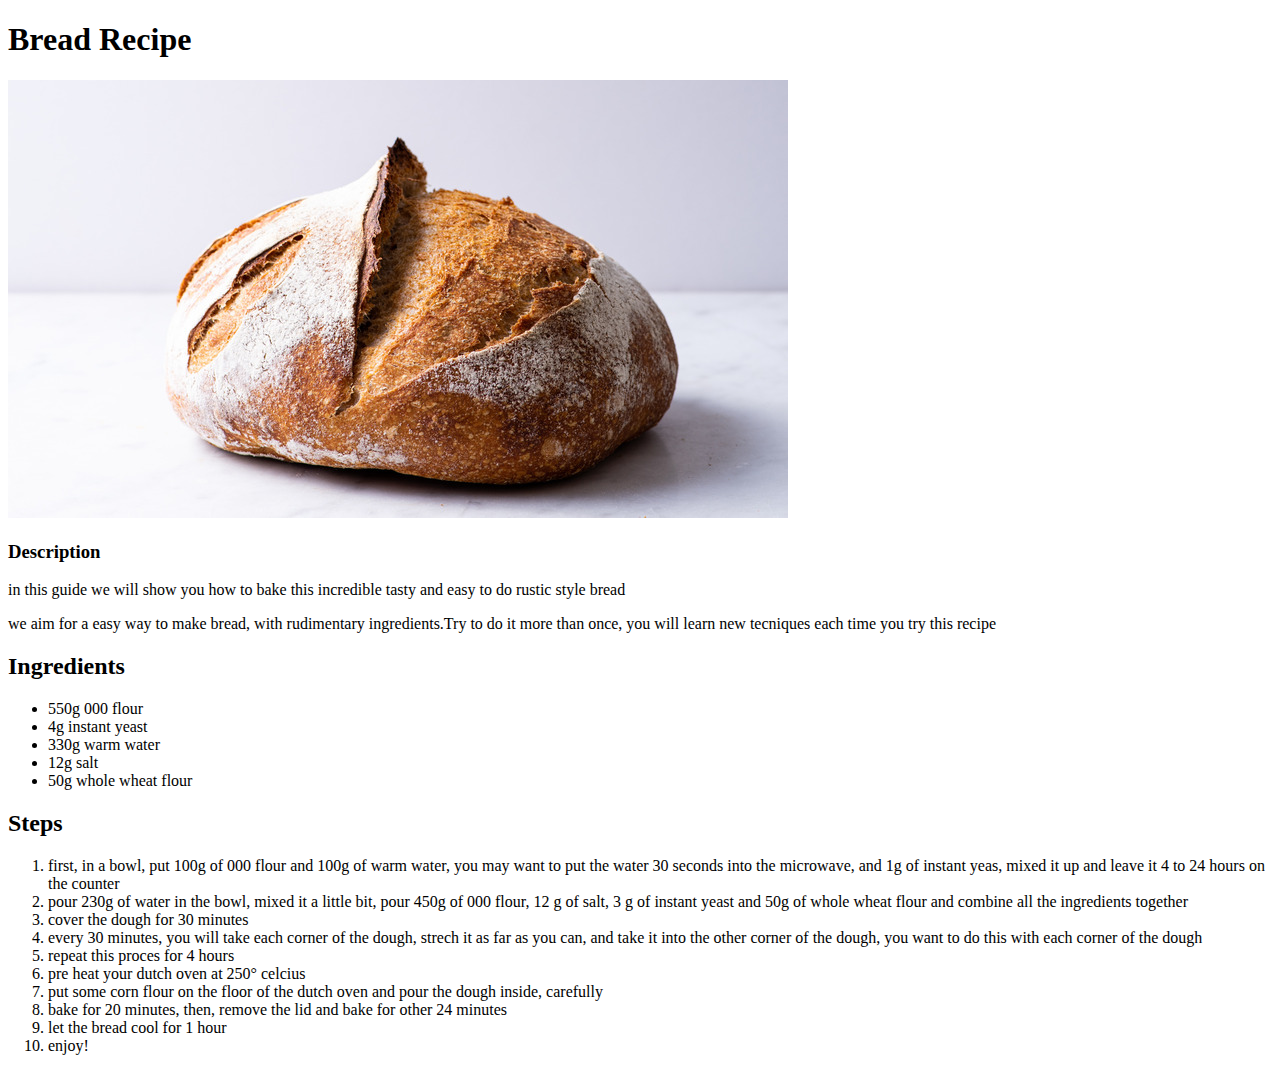
==== recipes/bread.html @ b70d501e "main page added, bread recipe, bread images" ====
<!DOCTYPE html>
<html lang="EN">
    <head>
        <meta charset="UTF-8">
    </head>

    <body>
        <h1>Bread Recipe</h1>
        <img src="./images/bread-finish.jpg" alt="A rustic style bread in a white background">
        <h3>Description</h3>
        <p>in this guide we will show you how to bake this incredible tasty and easy to do rustic style bread</p>
        <p>we aim for a easy way to make bread, with rudimentary ingredients.Try to do it more than once, you will learn new tecniques each time you try this recipe</p>
        <h2>Ingredients</h2>
        <ul>
            <li>550g 000 flour</li>
            <li>4g instant yeast</li>
            <li>330g warm water</li>
            <li>12g salt</li>
            <li>50g whole wheat flour</li>
        </ul>
        <h2>Steps</h2>
        <ol>
            <li>first, in a bowl, put 100g of 000 flour and 100g of warm water, you may want to put the water 30 seconds into the microwave, and 1g of instant yeas, mixed it up and leave it 4 to 24 hours on the counter</li>
            <li>pour 230g of water in the bowl, mixed it a little bit, pour 450g of 000 flour, 12 g of salt, 3 g of instant yeast and 50g of whole wheat flour and combine all the ingredients together</li>
            <li>cover the dough for 30 minutes</li>
            <li> every 30 minutes, you will take each corner of the dough, strech it as far as you can, and take it into the other corner of the dough, you want to do this with each corner of the dough</li>
            <li>repeat this proces for 4 hours</li>
            <li>pre heat your dutch oven at 250° celcius</li>
            <li>put some corn flour on the floor of the dutch oven and pour the dough inside, carefully</li>
            <li>bake for 20 minutes, then, remove the lid and bake for other 24 minutes</li>
            <li>let the bread cool for 1 hour</li>
            <li>enjoy!</li>

        </ol>

    </body>
</html>
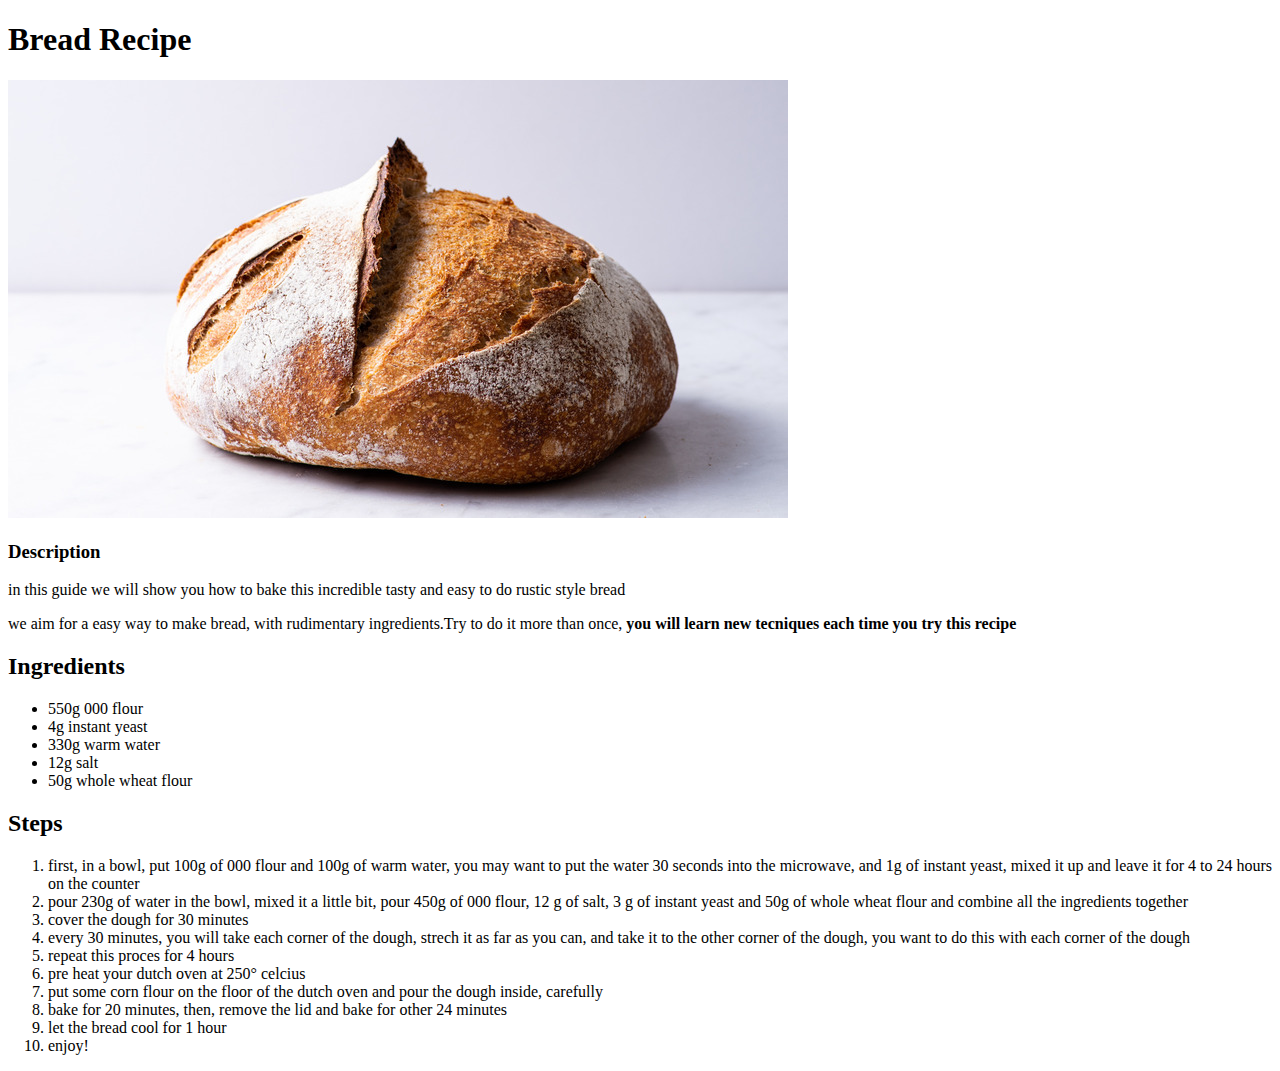
==== commit a3958a39: "add papas recipe, ancled to main P poolish details aaa" ====
--- a/recipes/bread.html
+++ b/recipes/bread.html
@@ -2,6 +2,7 @@
 <html lang="EN">
     <head>
         <meta charset="UTF-8">
+        <title>Bread!</title>
     </head>
 
     <body>
@@ -9,7 +10,7 @@
         <img src="./images/bread-finish.jpg" alt="A rustic style bread in a white background">
         <h3>Description</h3>
         <p>in this guide we will show you how to bake this incredible tasty and easy to do rustic style bread</p>
-        <p>we aim for a easy way to make bread, with rudimentary ingredients.Try to do it more than once, you will learn new tecniques each time you try this recipe</p>
+        <p>we aim for a easy way to make bread, with rudimentary ingredients.Try to do it more than once, <strong>you will learn new tecniques each time you try this recipe</strong></p>
         <h2>Ingredients</h2>
         <ul>
             <li>550g 000 flour</li>
@@ -20,10 +21,10 @@
         </ul>
         <h2>Steps</h2>
         <ol>
-            <li>first, in a bowl, put 100g of 000 flour and 100g of warm water, you may want to put the water 30 seconds into the microwave, and 1g of instant yeas, mixed it up and leave it 4 to 24 hours on the counter</li>
+            <li>first, in a bowl, put 100g of 000 flour and 100g of warm water, you may want to put the water 30 seconds into the microwave, and 1g of instant yeast, mixed it up and leave it for 4 to 24 hours on the counter</li>
             <li>pour 230g of water in the bowl, mixed it a little bit, pour 450g of 000 flour, 12 g of salt, 3 g of instant yeast and 50g of whole wheat flour and combine all the ingredients together</li>
             <li>cover the dough for 30 minutes</li>
-            <li> every 30 minutes, you will take each corner of the dough, strech it as far as you can, and take it into the other corner of the dough, you want to do this with each corner of the dough</li>
+            <li>every 30 minutes, you will take each corner of the dough, strech it as far as you can, and take it to the other corner of the dough, you want to do this with each corner of the dough</li>
             <li>repeat this proces for 4 hours</li>
             <li>pre heat your dutch oven at 250° celcius</li>
             <li>put some corn flour on the floor of the dutch oven and pour the dough inside, carefully</li>
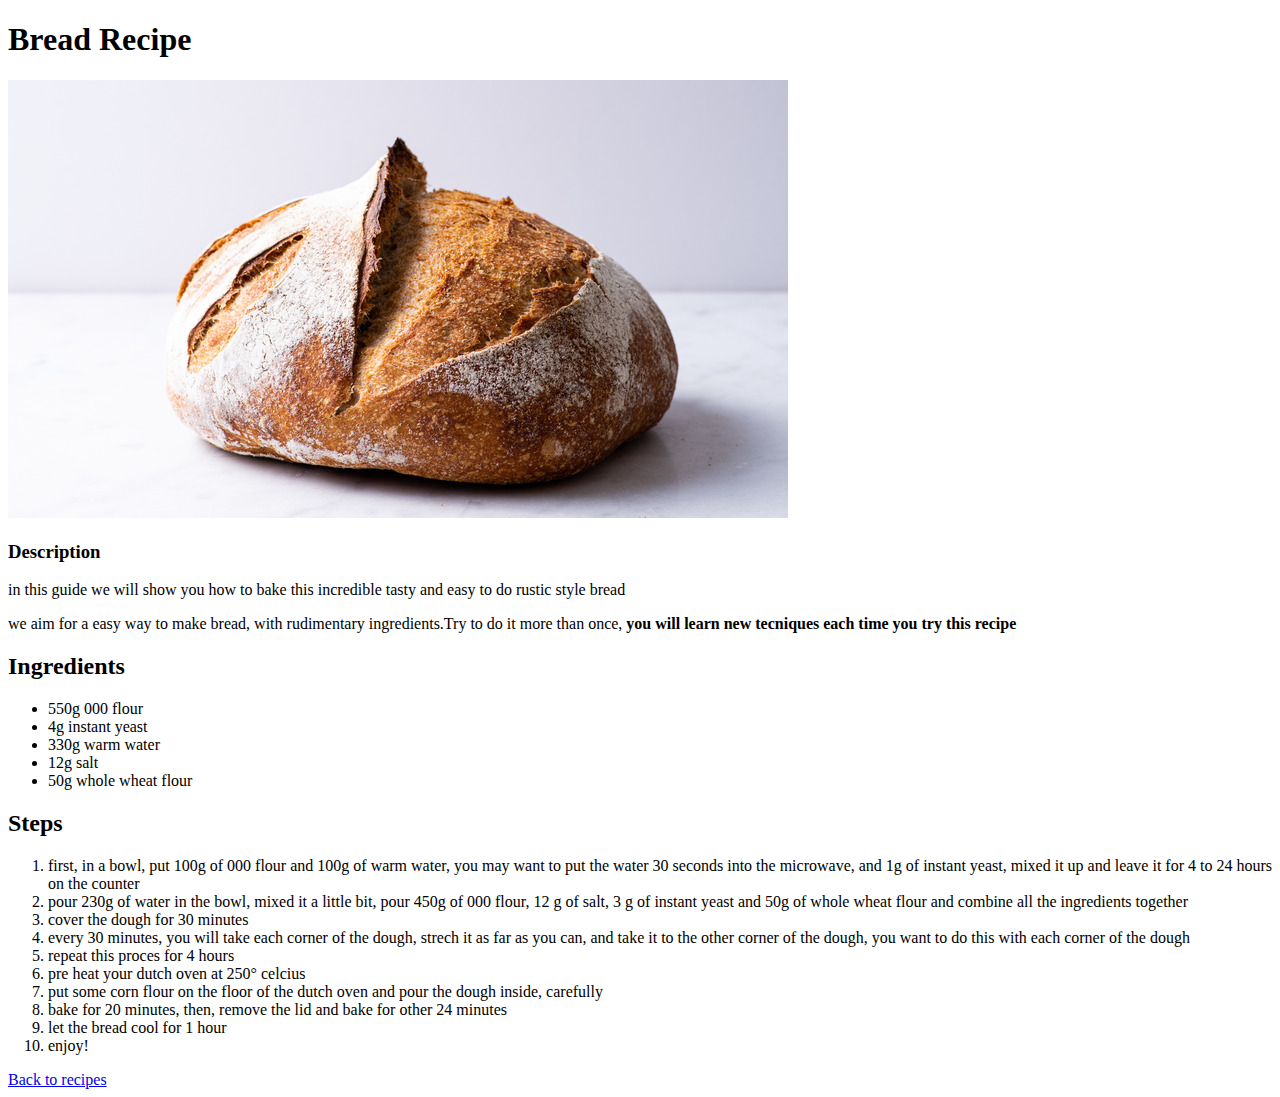
==== commit 20cb40bf: "add a back to main page link" ====
--- a/recipes/bread.html
+++ b/recipes/bread.html
@@ -31,8 +31,8 @@
             <li>bake for 20 minutes, then, remove the lid and bake for other 24 minutes</li>
             <li>let the bread cool for 1 hour</li>
             <li>enjoy!</li>
-
         </ol>
+        <a href="../index.html">Back to recipes</a>
 
     </body>
 </html>
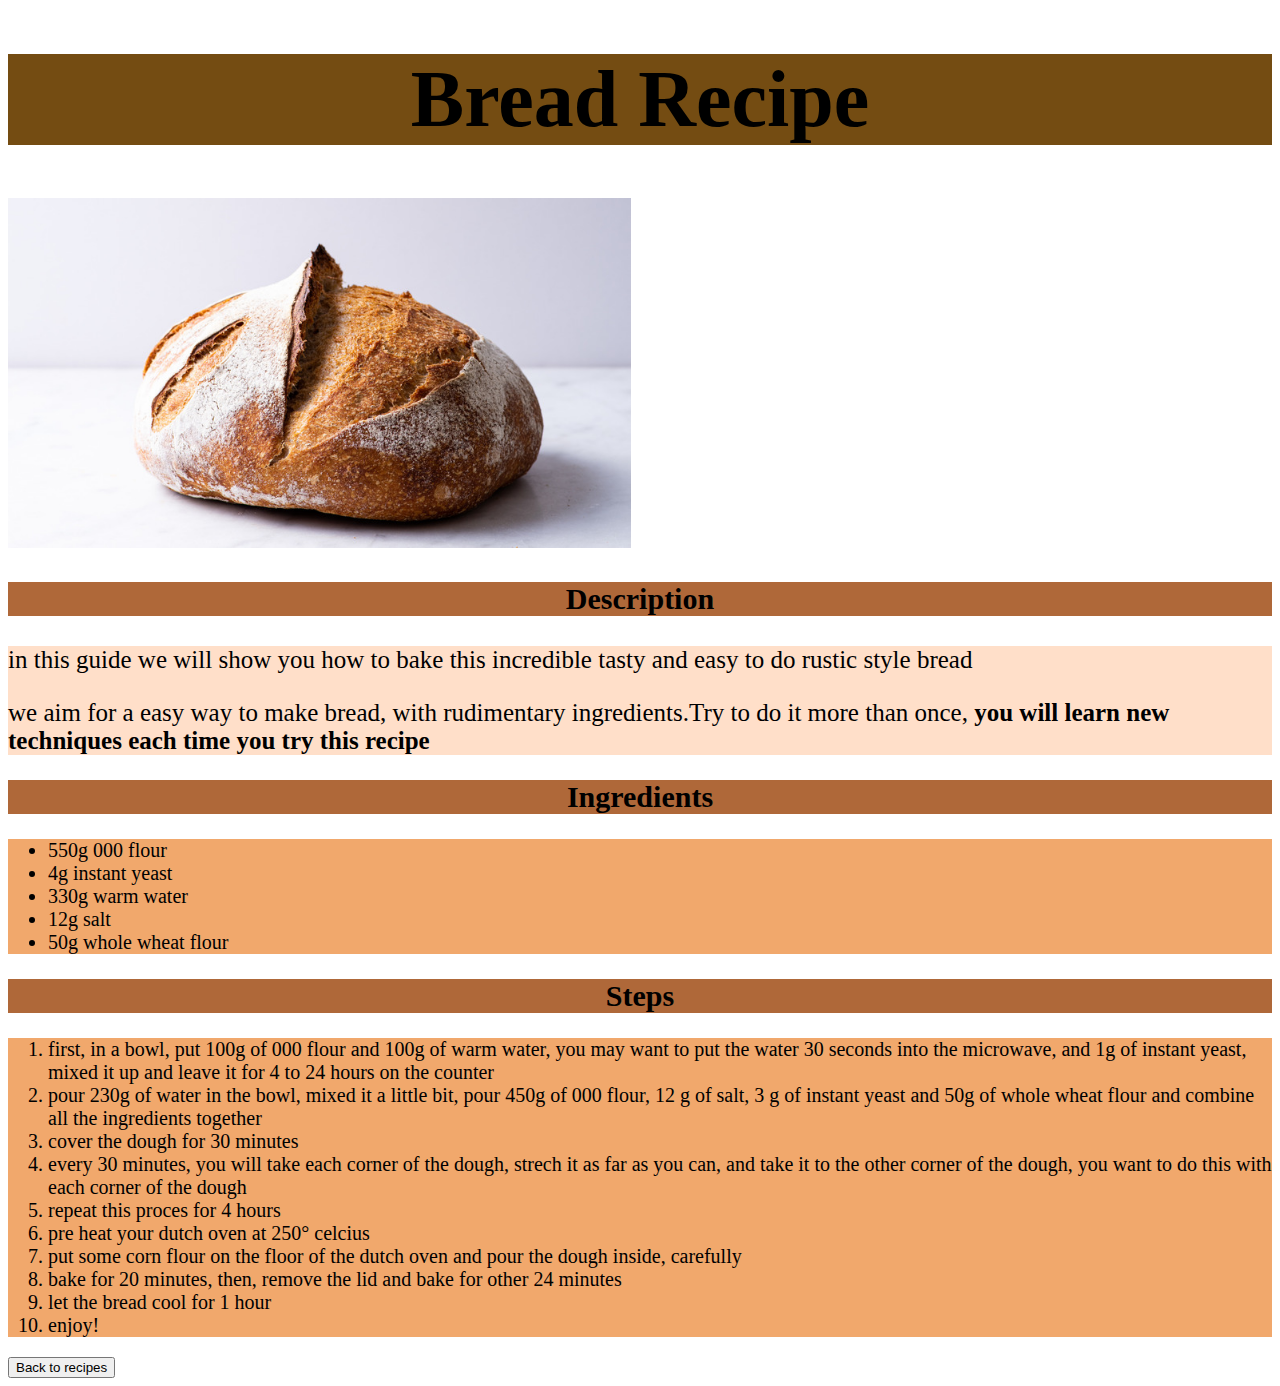
==== commit 8ebdb4e1: "added css to index, bread, strated fideos" ====
--- a/recipes/bread.html
+++ b/recipes/bread.html
@@ -3,36 +3,43 @@
     <head>
         <meta charset="UTF-8">
         <title>Bread!</title>
+        <link rel="stylesheet" href="estilos-recipes.css">
     </head>
 
     <body>
-        <h1>Bread Recipe</h1>
+        <h1 class="heading">Bread Recipe</h1>
         <img src="./images/bread-finish.jpg" alt="A rustic style bread in a white background">
-        <h3>Description</h3>
-        <p>in this guide we will show you how to bake this incredible tasty and easy to do rustic style bread</p>
-        <p>we aim for a easy way to make bread, with rudimentary ingredients.Try to do it more than once, <strong>you will learn new tecniques each time you try this recipe</strong></p>
-        <h2>Ingredients</h2>
-        <ul>
-            <li>550g 000 flour</li>
-            <li>4g instant yeast</li>
-            <li>330g warm water</li>
-            <li>12g salt</li>
-            <li>50g whole wheat flour</li>
-        </ul>
-        <h2>Steps</h2>
-        <ol>
-            <li>first, in a bowl, put 100g of 000 flour and 100g of warm water, you may want to put the water 30 seconds into the microwave, and 1g of instant yeast, mixed it up and leave it for 4 to 24 hours on the counter</li>
-            <li>pour 230g of water in the bowl, mixed it a little bit, pour 450g of 000 flour, 12 g of salt, 3 g of instant yeast and 50g of whole wheat flour and combine all the ingredients together</li>
-            <li>cover the dough for 30 minutes</li>
-            <li>every 30 minutes, you will take each corner of the dough, strech it as far as you can, and take it to the other corner of the dough, you want to do this with each corner of the dough</li>
-            <li>repeat this proces for 4 hours</li>
-            <li>pre heat your dutch oven at 250° celcius</li>
-            <li>put some corn flour on the floor of the dutch oven and pour the dough inside, carefully</li>
-            <li>bake for 20 minutes, then, remove the lid and bake for other 24 minutes</li>
-            <li>let the bread cool for 1 hour</li>
-            <li>enjoy!</li>
-        </ol>
-        <a href="../index.html">Back to recipes</a>
+        <h3 class="heading secundario">Description</h3>
+        <div class="parrafo">
+            <p >in this guide we will show you how to bake this incredible tasty and easy to do rustic style bread</p>
+            <p >we aim for a easy way to make bread, with rudimentary ingredients.Try to do it more than once, <strong>you will learn new techniques each time you try this recipe</strong></p>
+        </div>
+        <h2 class="heading secundario">Ingredients</h2>
+        <div class="ingredientes item">
+            <ul>
+                <li >550g 000 flour</li>
+                <li >4g instant yeast</li>
+                <li >330g warm water</li>
+                <li >12g salt</li>
+                <li >50g whole wheat flour</li>
+            </ul>
+        </div>
+        <h2 class="heading secundario">Steps</h2>
+        <div class="pasos item">
+            <ol>
+             <li >first, in a bowl, put 100g of 000 flour and 100g of warm water, you may want to put the water 30 seconds into the microwave, and 1g of instant yeast, mixed it up and leave it for 4 to 24 hours on the counter</li>
+             <li >pour 230g of water in the bowl, mixed it a little bit, pour 450g of 000 flour, 12 g of salt, 3 g of instant yeast and 50g of whole wheat flour and combine all the ingredients together</li>
+                <li >cover the dough for 30 minutes</li>
+             <li >every 30 minutes, you will take each corner of the dough, strech it as far as you can, and take it to the other corner of the dough, you want to do this with each corner of the dough</li>
+                <li >repeat this proces for 4 hours</li>
+             <li >pre heat your dutch oven at 250° celcius</li>
+                <li >put some corn flour on the floor of the dutch oven and pour the dough inside, carefully</li>
+             <li >bake for 20 minutes, then, remove the lid and bake for other 24 minutes</li>
+                <li >let the bread cool for 1 hour</li>
+                <li >enjoy!</li>
+            </ol>
+        </div>
+        <a href="../index.html"><button>Back to recipes</button> </a>
 
     </body>
 </html>
--- a/recipes/estilos-recipes.css
+++ b/recipes/estilos-recipes.css
@@ -0,0 +1,27 @@
+.heading {
+    text-align: center;
+    font-size: 80px;
+    background-color: rgb(116, 76, 18);
+}
+
+.heading.secundario {
+    font-size: 30px;
+    background-color: rgb(175, 104, 57);
+}
+
+.parrafo {
+    background-color: rgba(255, 166, 107, 0.363);
+    font-weight: 500;
+    font-size: 25px;
+}
+
+.item {
+    font-size: 20px;
+    background-color: rgba(235, 130, 44, 0.699);
+
+}
+
+img {
+    width: auto;
+    height: 350px;
+}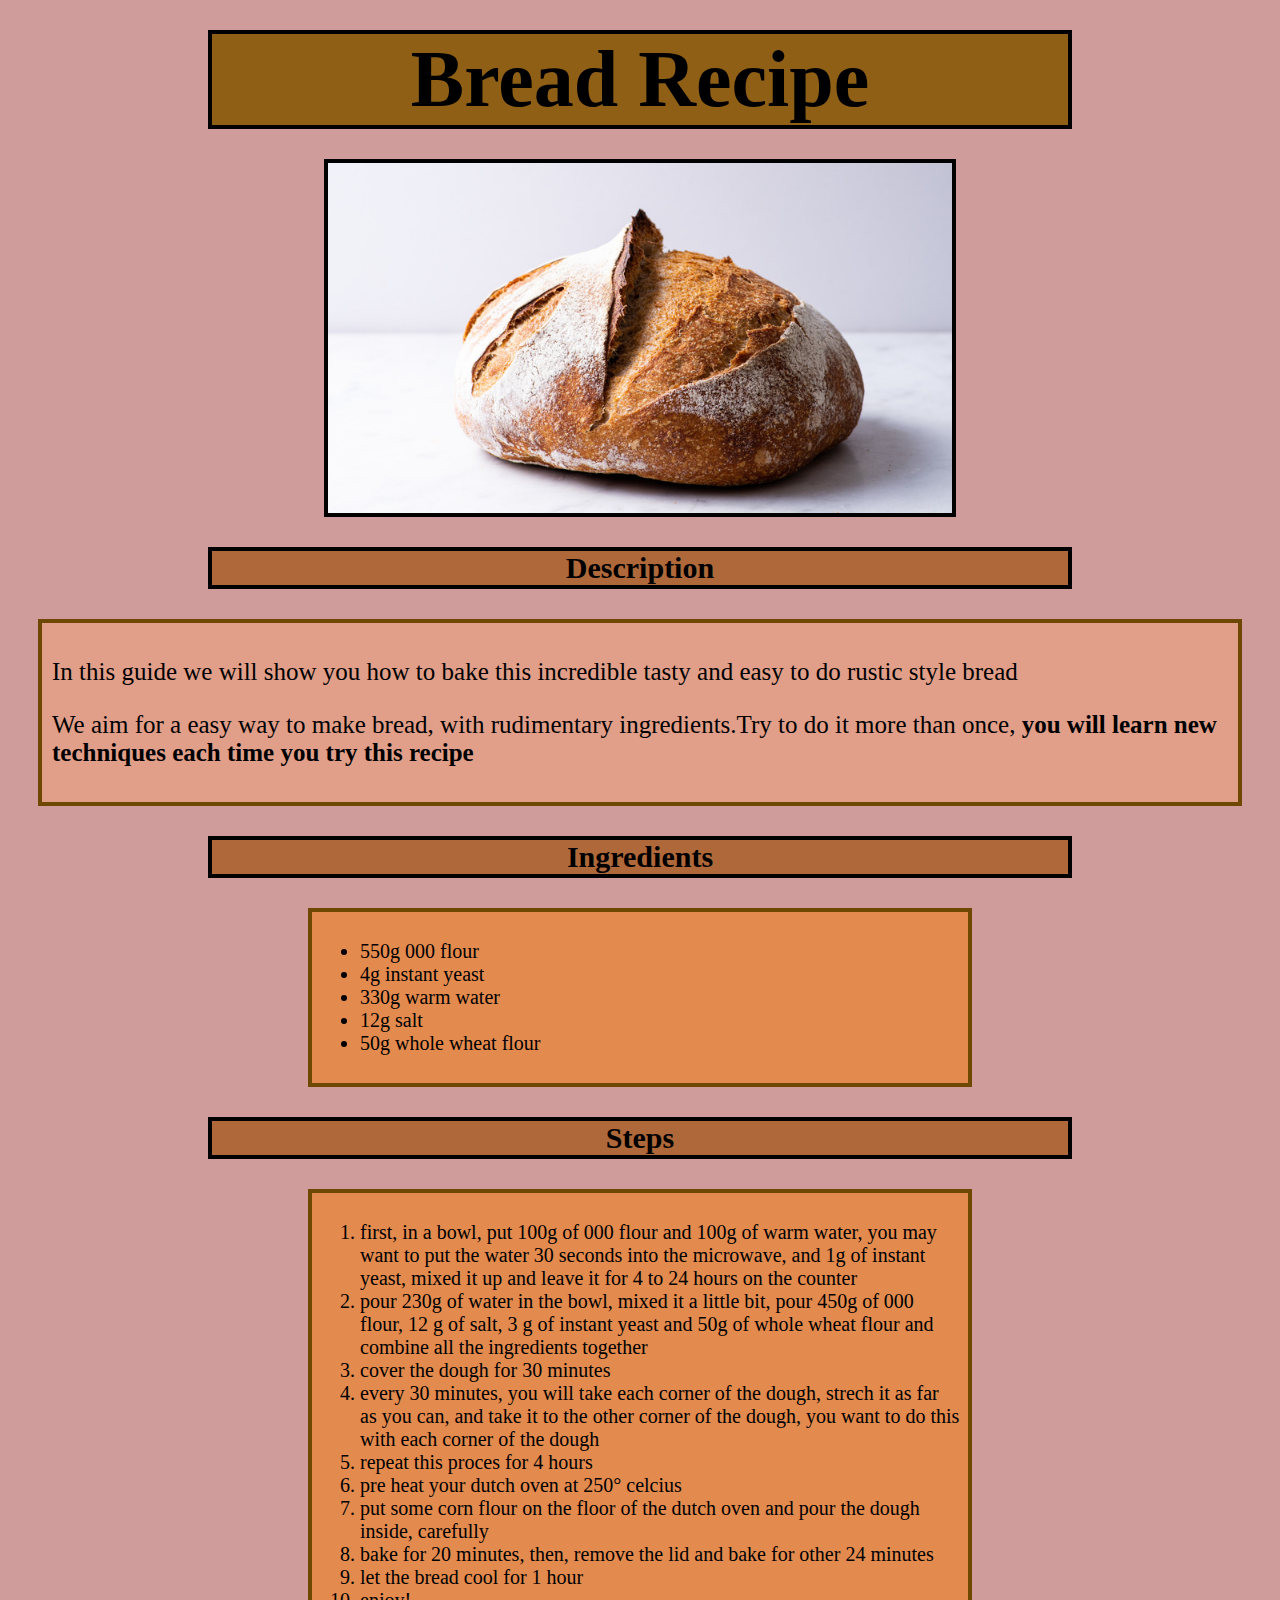
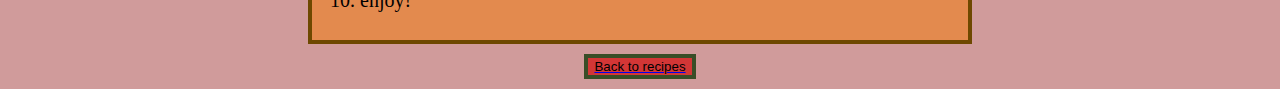
==== commit c4386095: "poolish index, add styles to recipes" ====
--- a/recipes/bread.html
+++ b/recipes/bread.html
@@ -11,8 +11,8 @@
         <img src="./images/bread-finish.jpg" alt="A rustic style bread in a white background">
         <h3 class="heading secundario">Description</h3>
         <div class="parrafo">
-            <p >in this guide we will show you how to bake this incredible tasty and easy to do rustic style bread</p>
-            <p >we aim for a easy way to make bread, with rudimentary ingredients.Try to do it more than once, <strong>you will learn new techniques each time you try this recipe</strong></p>
+            <p >In this guide we will show you how to bake this incredible tasty and easy to do rustic style bread</p>
+            <p >We aim for a easy way to make bread, with rudimentary ingredients.Try to do it more than once, <strong>you will learn new techniques each time you try this recipe</strong></p>
         </div>
         <h2 class="heading secundario">Ingredients</h2>
         <div class="ingredientes item">
@@ -39,7 +39,7 @@
                 <li >enjoy!</li>
             </ol>
         </div>
-        <a href="../index.html"><button>Back to recipes</button> </a>
+        <a href="../index.html"><button class="boton">Back to recipes</button> </a>
 
     </body>
 </html>
--- a/recipes/estilos-recipes.css
+++ b/recipes/estilos-recipes.css
@@ -1,7 +1,10 @@
 .heading {
+    font-family: 'Times New Roman', Times, serif;
     text-align: center;
     font-size: 80px;
-    background-color: rgb(116, 76, 18);
+    background-color: rgb(143, 95, 22);
+    margin: 30px 200px 30px 200px;
+    border: 4px solid black
 }
 
 .heading.secundario {
@@ -9,19 +12,87 @@
     background-color: rgb(175, 104, 57);
 }
 
+.heading.index {
+    color: rgba(9, 41, 54, 0.795);
+    background-color: rgba(161, 45, 45, 0.747);
+    font-size: 80px;
+    font-weight: bold;
+    padding: 10px;
+    margin-left: 200px;
+    margin-right: 200px;
+    margin-bottom: 16px ;
+    margin-top: 16px;
+    border: 4px solid black
+
+}
+
 .parrafo {
+    font-family: 'Times New Roman', Times, serif;
     background-color: rgba(255, 166, 107, 0.363);
     font-weight: 500;
     font-size: 25px;
+    margin: 30px ;
+    border: 4px solid rgb(110, 72, 0);
+    padding: 10px;
 }
 
 .item {
+    font-family: 'Times New Roman', Times, serif;
     font-size: 20px;
     background-color: rgba(235, 130, 44, 0.699);
+    margin-left: 300px;
+    margin-right: 300px;
+    padding: 8px;
+    margin-top: 16px;
+    border: 4px solid rgb(110, 72, 0);
+}
+.item.principal {
+    background-color: rgb(245, 148, 148);
+    font-weight: 600;
+    font-size: 25x;  
+    border: 4px solid black;
+    
 
+}
+
+.item-index {
+    display: block;
+    text-align: center;
+    margin:  8px;
+    border: 4px solid rgb(128, 0, 0);
+    padding: 6px;
+    background-color: rgba(62, 232, 255, 0.575);
+    
 }
 
 img {
     width: auto;
     height: 350px;
+    display: block;
+    margin: auto;
+    border: 4px solid black;
+}
+
+.img-index {
+    height: auto;
+    width: 250px;
+    display: block;
+    margin-left: auto;
+    margin-right: auto;
+    margin-top: 0px;
+    border: 4px solid black;
+}
+
+body {
+    background-color: rgba(190, 117, 117, 0.726);
+}
+
+button {
+    background-color: rgb(211, 54, 54);
+    display: block;
+    margin: auto ;
+    margin-top: 10px;
+    margin-bottom: 10px;
+    border: 4px solid rgb(57, 77, 39);
+   
 }